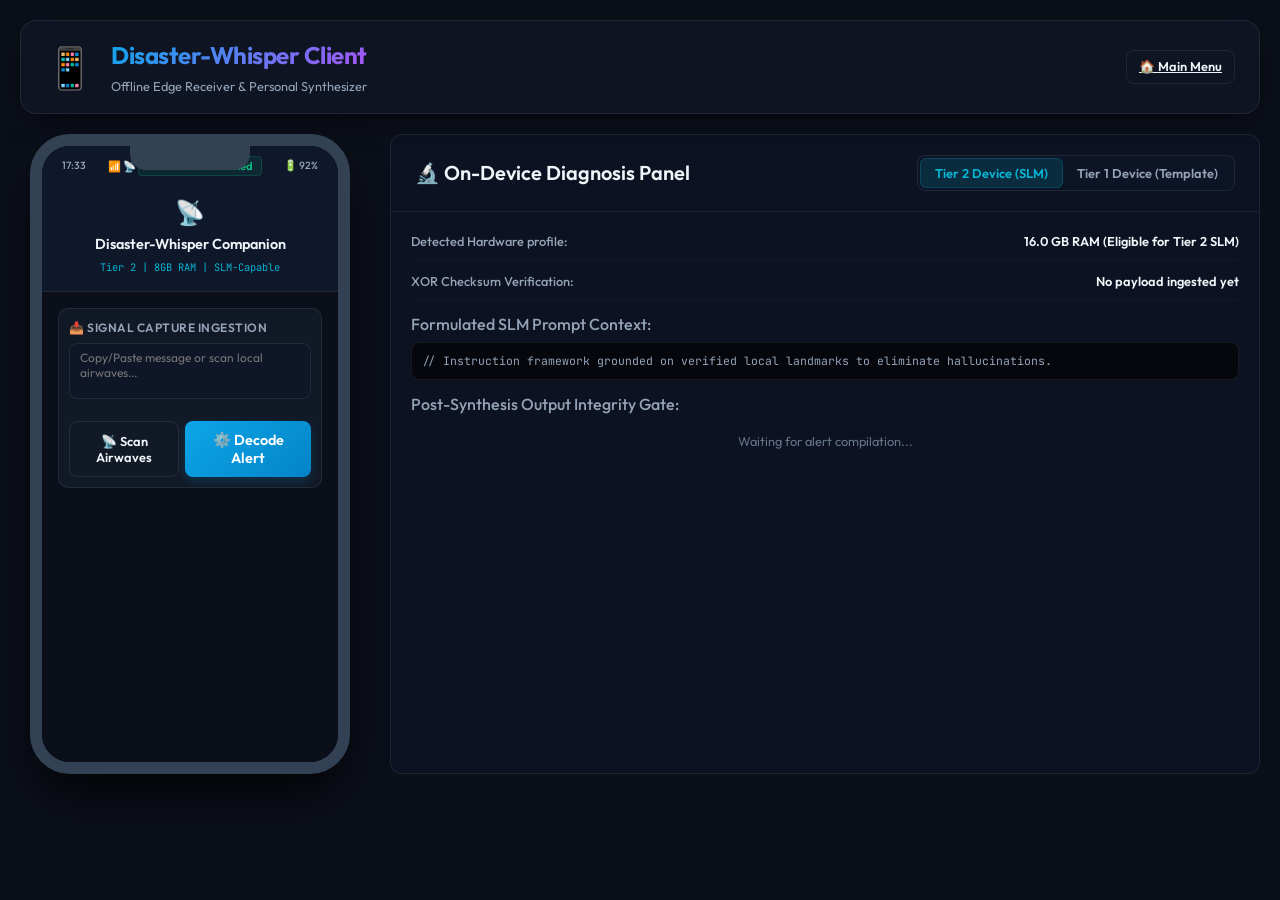
==== templates/client.html @ a605edb7 "Replace repository contents" ====
<!DOCTYPE html>
<html lang="en">
<head>
    <meta charset="UTF-8">
    <meta name="viewport" content="width=device-width, initial-scale=1.0">
    <title>Disaster-Whisper: Client Smartphone Companion</title>
    <!-- Google Fonts -->
    <link rel="preconnect" href="https://fonts.googleapis.com">
    <link rel="preconnect" href="https://fonts.gstatic.com" crossorigin>
    <link href="https://fonts.googleapis.com/css2?family=Outfit:wght@300;400;500;600;700&family=JetBrains+Mono:wght@400;500;700&display=swap" rel="stylesheet">
    <link rel="stylesheet" href="/static/css/style.css">
    <style>
        .client-layout {
            display: grid;
            grid-template-columns: 340px 1fr;
            gap: 30px;
            align-items: flex-start;
        }
        @media (max-width: 768px) {
            .client-layout {
                grid-template-columns: 1fr;
                justify-items: center;
            }
        }
        .phone-frame {
            margin: 0 auto;
        }
        .airwaves-badge {
            background: rgba(16, 185, 129, 0.1);
            border: 1px solid rgba(16, 185, 129, 0.2);
            color: var(--accent-emerald);
            font-size: 0.7rem;
            padding: 2px 8px;
            border-radius: 4px;
            font-weight: 600;
        }
        .wave-animation {
            display: inline-flex;
            gap: 2px;
            align-items: flex-end;
            height: 8px;
        }
        .wave-bar {
            width: 2px;
            background: var(--accent-emerald);
            animation: wave-rise 0.8s ease-in-out infinite alternate;
        }
        .wave-bar:nth-child(2) { animation-delay: 0.2s; height: 6px; }
        .wave-bar:nth-child(3) { animation-delay: 0.4s; height: 10px; }
        @keyframes wave-rise {
            from { height: 2px; }
            to { height: 10px; }
        }
    </style>
</head>
<body>
    <div class="app-container">
        <!-- Header -->
        <header class="app-header">
            <div class="logo-area">
                <span class="logo-icon">📱</span>
                <div class="logo-text">
                    <h1>Disaster-Whisper Client</h1>
                    <span class="tagline">Offline Edge Receiver & Personal Synthesizer</span>
                </div>
            </div>
            <a href="/" class="btn btn-sm btn-outline">🏠 Main Menu</a>
        </header>

        <div class="client-layout">
            <!-- Simulated Mobile Device Frame -->
            <div>
                <div class="phone-frame animate-phone">
                    <div class="phone-screen">
                        <div class="phone-status-bar">
                            <span class="phone-time">17:33</span>
                            <span class="phone-signal">
                                📶 📡 <span class="airwaves-badge">
                                    <div class="wave-animation">
                                        <div class="wave-bar"></div>
                                        <div class="wave-bar"></div>
                                        <div class="wave-bar"></div>
                                    </div>
                                    Airwaves Listened
                                </span>
                            </span>
                            <span class="phone-battery">🔋 92%</span>
                        </div>
                        
                        <div class="phone-app-content">
                            <div class="phone-app-header">
                                <span class="phone-app-logo">📡</span>
                                <h3>Disaster-Whisper Companion</h3>
                                <span class="phone-device-lbl" id="device-tier-lbl">Tier 2 | 8GB RAM | SLM-Capable</span>
                            </div>

                            <div class="phone-app-body">
                                <!-- Mode Selector Toggle (Airwaves vs Clipboard) -->
                                <div class="clipboard-box-emulator">
                                    <div class="box-header" style="display: flex; justify-content: space-between; align-items: center;">
                                        <span>📥 Signal Capture Ingestion</span>
                                    </div>
                                    
                                    <div class="paste-zone">
                                        <textarea id="paste-broadcast-input" placeholder="Copy/Paste message or scan local airwaves..."></textarea>
                                        <div class="bridge-action-row" style="margin-top: 8px;">
                                            <button class="btn btn-sm btn-outline" id="scan-airwaves-btn" title="Directly pull broadcast active on the Flask server">
                                                📡 Scan Airwaves
                                            </button>
                                            <button class="btn btn-sm btn-primary" id="decode-btn">
                                                ⚙️ Decode Alert
                                            </button>
                                        </div>
                                    </div>
                                </div>

                                <!-- Loading Status -->
                                <div class="loading-state hidden" id="phone-loader">
                                    <div class="spinner"></div>
                                    <p id="loader-text">Extracting compact payload...</p>
                                </div>

                                <!-- Rendered Alert Screen -->
                                <div class="alert-render-area hidden" id="alert-render-area">
                                    <div class="alert-header" id="render-alert-title">
                                        ⚠️ FLOOD ALERT
                                    </div>
                                    <div class="alert-meta-info">
                                        <div class="meta-tag" id="meta-tag-audience">Target: General Public</div>
                                        <div class="meta-tag" id="meta-tag-integrity">Integrity: Verified ✓</div>
                                    </div>
                                    <div class="alert-message-text" id="render-alert-text">
                                        Waiting for alert source...
                                    </div>
                                    
                                    <!-- Route Steps -->
                                    <div class="reconstructed-route-section">
                                        <span class="section-title">Reconstructed Evacuation Route:</span>
                                        <div class="recon-route-flow" id="recon-route-flow"></div>
                                    </div>
                                </div>
                            </div>
                        </div>
                    </div>
                </div>
            </div>

            <!-- Client Diagnostics and System Info logs -->
            <div class="diagnostics-panel glass">
                <div class="panel-header" style="flex-direction: row; justify-content: space-between; align-items: center;">
                    <h2>🔬 On-Device Diagnosis Panel</h2>
                    <div class="tier-selector-group">
                        <button class="tier-tab active" id="tier2-btn">Tier 2 Device (SLM)</button>
                        <button class="tier-tab" id="tier1-btn">Tier 1 Device (Template)</button>
                    </div>
                </div>
                
                <div class="diag-content" style="padding: 20px;">
                    <div class="diag-item">
                        <span class="diag-lbl">Detected Hardware profile:</span>
                        <span class="diag-val" id="diag-ram-spec">16.0 GB RAM (Eligible for Tier 2 SLM)</span>
                    </div>

                    <div class="diag-item">
                        <span class="diag-lbl">XOR Checksum Verification:</span>
                        <span class="diag-val" id="diag-checksum-status">No payload ingested yet</span>
                    </div>

                    <div class="prompt-box-wrapper" id="prompt-box-wrapper">
                        <span class="diag-lbl">Formulated SLM Prompt Context:</span>
                        <pre class="prompt-text mono" id="diag-slm-prompt">// Instruction framework grounded on verified local landmarks to eliminate hallucinations.</pre>
                    </div>

                    <div class="validator-results-box" id="validator-results-box">
                        <span class="diag-lbl">Post-Synthesis Output Integrity Gate:</span>
                        <ul class="validator-checks-list" id="validator-checks-list">
                            <li class="empty-list-msg">Waiting for alert compilation...</li>
                        </ul>
                    </div>
                </div>
            </div>
        </div>
    </div>

    <script>
        let activeDeviceTier = 2;

        document.addEventListener('DOMContentLoaded', () => {
            setupClientEventListeners();
        });

        function setupClientEventListeners() {
            // Tier Toggles
            document.getElementById('tier2-btn').onclick = () => setDeviceTier(2);
            document.getElementById('tier1-btn').onclick = () => setDeviceTier(1);

            // Scan Airwaves from Flask
            document.getElementById('scan-airwaves-btn').onclick = async () => {
                const res = await fetch('/api/active_broadcast');
                const data = await res.json();
                
                if (res.ok && data.message) {
                    document.getElementById('paste-broadcast-input').value = data.message;
                    // Flash success effect
                    const btn = document.getElementById('scan-airwaves-btn');
                    btn.innerText = '✓ Signal Captured!';
                    btn.style.borderColor = 'var(--accent-emerald)';
                    btn.style.color = 'var(--accent-emerald)';
                    setTimeout(() => {
                        btn.innerText = '📡 Scan Airwaves';
                        btn.style.borderColor = '';
                        btn.style.color = '';
                    }, 1500);
                } else {
                    alert(data.error || "No active broadcast found on the wireless grid. Broadcast one from the Server Command Center first!");
                }
            };

            // Decode Alert Button
            document.getElementById('decode-btn').onclick = async () => {
                const input = document.getElementById('paste-broadcast-input').value;
                if (!input) {
                    alert("Please write, paste, or scan a broadcast first.");
                    return;
                }

                const loader = document.getElementById('phone-loader');
                const area = document.getElementById('alert-render-area');
                loader.classList.remove('hidden');
                area.classList.add('hidden');

                if (activeDeviceTier === 2) {
                    document.getElementById('loader-text').innerText = 'Starting Local SLM Synthesis...';
                } else {
                    document.getElementById('loader-text').innerText = 'Unpacking payload...';
                }

                try {
                    const res = await fetch('/api/decode', {
                        method: 'POST',
                        headers: {'Content-Type': 'application/json'},
                        body: JSON.stringify({
                            sms_text: input,
                            tier: activeDeviceTier
                        })
                    });
                    const data = await res.json();
                    
                    setTimeout(() => {
                        loader.classList.add('hidden');
                        if (res.ok) {
                            renderPhoneScreen(data);
                        } else {
                            alert(data.error || "Error parsing the message");
                        }
                    }, 1200);
                } catch (e) {
                    console.error(e);
                    loader.classList.add('hidden');
                }
            };
        }

        function setDeviceTier(tier) {
            activeDeviceTier = tier;
            document.querySelectorAll('.tier-tab').forEach(b => b.classList.remove('active'));

            if (tier === 2) {
                document.getElementById('tier2-btn').classList.add('active');
                document.getElementById('device-tier-lbl').innerText = 'Tier 2 | 8GB RAM | SLM-Capable';
                document.getElementById('diag-ram-spec').innerText = '8.0 GB RAM (Eligible for Tier 2 Local SLM)';
                document.getElementById('prompt-box-wrapper').classList.remove('hidden');
            } else {
                document.getElementById('tier1-btn').classList.add('active');
                document.getElementById('device-tier-lbl').innerText = 'Tier 1 | <4GB RAM | Template Only';
                document.getElementById('diag-ram-spec').innerText = '3.0 GB RAM (Tier 1 Fallback enforced)';
                document.getElementById('prompt-box-wrapper').classList.add('hidden');
            }
        }

        function renderPhoneScreen(data) {
            const area = document.getElementById('alert-render-area');
            area.classList.remove('hidden');

            const haz = data.payload_decoded.hazard;
            const titleEl = document.getElementById('render-alert-title');
            titleEl.innerText = `${haz.icon} ${haz.name.toUpperCase()} ALERT`;

            document.documentElement.style.setProperty('--hazard-bg', haz.color + '26');
            document.documentElement.style.setProperty('--hazard-border', haz.color);
            document.documentElement.style.setProperty('--hazard-text', haz.color);

            const targetRoles = data.payload_decoded.role.active_roles.map(r => r.label).join(', ');
            document.getElementById('meta-tag-audience').innerText = `Target: ${targetRoles}`;

            const checksumOk = data.payload_decoded.checksum_ok;
            const integrityTag = document.getElementById('meta-tag-integrity');
            integrityTag.innerText = checksumOk ? 'Integrity: Verified ✓' : 'Integrity: CORRUPTED ❌';
            integrityTag.style.borderColor = checksumOk ? 'var(--accent-emerald)' : 'var(--accent-red)';
            integrityTag.style.color = checksumOk ? 'var(--accent-emerald)' : 'var(--accent-red)';

            document.getElementById('render-alert-text').innerText = data.rendered_alert.alert_text;

            const routeFlow = document.getElementById('recon-route-flow');
            routeFlow.innerHTML = '';
            data.rendered_alert.route_waypoints.forEach((wp, idx) => {
                const step = document.createElement('div');
                step.className = 'flow-step-node';
                step.innerHTML = `
                    <span class="flow-step-num">${idx + 1}</span>
                    <span class="wp-landmark">${wp}</span>
                `;
                routeFlow.appendChild(step);
            });

            document.getElementById('diag-checksum-status').innerText = checksumOk ? 'Checksum Verified MATCHED' : 'Checksum FAILED Mismatch';
            document.getElementById('diag-checksum-status').style.color = checksumOk ? 'var(--accent-emerald)' : 'var(--accent-red)';

            const promptText = document.getElementById('diag-slm-prompt');
            if (data.rendered_alert.prompt) {
                promptText.innerText = data.rendered_alert.prompt;
            } else {
                promptText.innerText = "// Prompt not generated (Device running in offline Tier-1 template mode)";
            }

            const listEl = document.getElementById('validator-checks-list');
            listEl.innerHTML = '';

            if (data.validation) {
                data.validation.checks_passed.forEach(check => {
                    const li = document.createElement('li');
                    li.className = 'check-item pass';
                    li.innerHTML = `<span>✓ ${check.replace('_', ' ').toUpperCase()}</span> <span>PASS</span>`;
                    listEl.appendChild(li);
                });
                data.validation.checks_failed.forEach(check => {
                    const li = document.createElement('li');
                    li.className = 'check-item fail';
                    li.innerHTML = `<span>❌ ${check.replace('_', ' ').toUpperCase()}</span> <span>FAIL</span>`;
                    listEl.appendChild(li);
                });
                data.validation.warnings.forEach(warn => {
                    const li = document.createElement('li');
                    li.className = 'check-item warn';
                    li.innerHTML = `<span>⚠️ ${warn}</span>`;
                    listEl.appendChild(li);
                });
                if (data.rendered_alert.fallback_reason) {
                    const li = document.createElement('li');
                    li.className = 'check-item fail';
                    li.innerHTML = `<span>🚨 HALLUCINATION DETECTED: ${data.rendered_alert.fallback_reason}</span>`;
                    listEl.appendChild(li);
                }
            } else {
                listEl.innerHTML = '<li class="check-item pass"><span>✓ DETERMINISTIC ENCODING</span> <span>PASS (100% SECURE)</span></li>';
            }
        }
    </script>
</body>
</html>
---- static/css/style.css ----
/*
Disaster-Whisper: CSS Design System
==================================
Style details:
- Theme: Deep space/slate dark mode.
- Accents: Neon amber (#f59e0b) for warnings, Cyan (#06b6d4) for technology, Emerald (#10b981) for safety.
- Typography: Outfit (headers, elegant curves), JetBrains Mono (coding & raw bytes).
- Components: Glassmorphic cards, custom ranges, mobile smartphone emulator, glow pulses.
*/

:root {
    --bg-main: #0b0f19;
    --bg-card: rgba(17, 24, 39, 0.7);
    --bg-card-border: rgba(255, 255, 255, 0.08);
    --text-primary: #f1f5f9;
    --text-secondary: #94a3b8;
    --text-muted: #64748b;
    
    /* Accents */
    --accent-blue: #0ea5e9;
    --accent-cyan: #06b6d4;
    --accent-emerald: #10b981;
    --accent-amber: #f59e0b;
    --accent-red: #ef4444;
    --accent-purple: #a855f7;
    
    /* Shadows */
    --shadow-glow-cyan: 0 0 15px rgba(6, 182, 212, 0.35);
    --shadow-glow-amber: 0 0 15px rgba(245, 158, 11, 0.35);
    --shadow-glow-emerald: 0 0 15px rgba(16, 185, 129, 0.35);
    --shadow-card: 0 10px 30px -10px rgba(0, 0, 0, 0.7);
}

* {
    box-sizing: border-box;
    margin: 0;
    padding: 0;
}

body {
    background-color: var(--bg-main);
    color: var(--text-primary);
    font-family: 'Outfit', sans-serif;
    min-height: 100vh;
    padding: 20px;
    overflow-x: hidden;
    line-height: 1.5;
}

.mono {
    font-family: 'JetBrains Mono', monospace !important;
}

/* App Container Layout */
.app-container {
    max-width: 1440px;
    margin: 0 auto;
    display: flex;
    flex-direction: column;
    gap: 20px;
}

/* Elegant Header */
.app-header {
    display: flex;
    justify-content: space-between;
    align-items: center;
    padding: 16px 24px;
    background: var(--bg-card);
    border: 1px solid var(--bg-card-border);
    border-radius: 16px;
    backdrop-filter: blur(12px);
    box-shadow: var(--shadow-card);
}

.logo-area {
    display: flex;
    align-items: center;
    gap: 16px;
}

.logo-icon {
    font-size: 2.5rem;
    animation: float 4s ease-in-out infinite;
}

.logo-text h1 {
    font-size: 1.5rem;
    font-weight: 700;
    background: linear-gradient(135deg, #0ea5e9, #a855f7);
    -webkit-background-clip: text;
    background-clip: text;
    -webkit-text-fill-color: transparent;
    letter-spacing: -0.5px;
}

.logo-text .tagline {
    font-size: 0.8rem;
    color: var(--text-secondary);
}

.system-status {
    display: flex;
    align-items: center;
}

.status-indicator {
    display: flex;
    align-items: center;
    gap: 8px;
    background: rgba(16, 185, 129, 0.1);
    border: 1px solid rgba(16, 185, 129, 0.2);
    padding: 6px 12px;
    border-radius: 9999px;
}

.status-lbl {
    font-size: 0.8rem;
    font-weight: 500;
    color: var(--accent-emerald);
}

.pulse-dot {
    width: 8px;
    height: 8px;
    border-radius: 50%;
    background-color: var(--accent-emerald);
    box-shadow: 0 0 0 0 rgba(16, 185, 129, 0.7);
    animation: pulse 1.5s infinite;
}

/* Glassmorphism Panel styles */
.panel {
    background: var(--bg-card);
    border: 1px solid var(--bg-card-border);
    border-radius: 20px;
    backdrop-filter: blur(16px);
    box-shadow: var(--shadow-card);
    overflow: hidden;
    display: flex;
    flex-direction: column;
}

.panel-header {
    padding: 20px 24px;
    border-bottom: 1px solid var(--bg-card-border);
    display: flex;
    flex-direction: column;
    gap: 4px;
}

.panel-header h2 {
    font-size: 1.25rem;
    font-weight: 600;
    display: flex;
    align-items: center;
    gap: 10px;
}

.step-num {
    background: var(--accent-blue);
    color: white;
    width: 26px;
    height: 26px;
    border-radius: 50%;
    display: flex;
    align-items: center;
    justify-content: center;
    font-size: 0.85rem;
    font-weight: 700;
}

.sub-header-lbl {
    font-size: 0.85rem;
    color: var(--text-secondary);
}

.panel-content {
    padding: 24px;
    display: flex;
    flex-direction: column;
    gap: 20px;
    overflow-y: auto;
}

/* Grid Layouts */
.dashboard-grid {
    display: grid;
    grid-template-columns: 1fr 1.1fr;
    gap: 20px;
    min-height: 850px;
}

@media (max-width: 1024px) {
    .dashboard-grid {
        grid-template-columns: 1fr;
    }
}

/* Forms & Inputs */
.form-group {
    display: flex;
    flex-direction: column;
    gap: 8px;
}

.form-group label {
    font-size: 0.9rem;
    font-weight: 500;
    color: var(--text-primary);
}

.form-label-row {
    display: flex;
    justify-content: space-between;
    align-items: center;
}

input[type="text"], textarea {
    background: rgba(15, 23, 42, 0.6);
    border: 1px solid var(--bg-card-border);
    border-radius: 8px;
    padding: 10px 14px;
    color: var(--text-primary);
    font-family: inherit;
    font-size: 0.9rem;
    transition: all 0.2s ease;
}

input[type="text"]:focus, textarea:focus {
    outline: none;
    border-color: var(--accent-blue);
    box-shadow: 0 0 0 2px rgba(14, 165, 233, 0.2);
}

textarea {
    resize: none;
    min-height: 80px;
}

/* Hazard Grid Selection Buttons */
.hazard-grid {
    display: grid;
    grid-template-columns: repeat(4, 1fr);
    gap: 10px;
}

.hazard-btn {
    background: rgba(30, 41, 59, 0.4);
    border: 1px solid var(--bg-card-border);
    border-radius: 12px;
    padding: 12px;
    color: var(--text-secondary);
    cursor: pointer;
    display: flex;
    flex-direction: column;
    align-items: center;
    gap: 6px;
    transition: all 0.25s cubic-bezier(0.4, 0, 0.2, 1);
}

.hazard-btn:hover {
    background: rgba(30, 41, 59, 0.8);
    border-color: rgba(255, 255, 255, 0.15);
    color: var(--text-primary);
}

.hazard-btn.active {
    background: var(--hazard-color, var(--accent-blue));
    color: white;
    border-color: transparent;
    box-shadow: 0 4px 15px var(--hazard-color-alpha, rgba(14, 165, 233, 0.3));
    transform: translateY(-2px);
}

.hazard-icon {
    font-size: 1.4rem;
}

.hazard-lbl {
    font-size: 0.75rem;
    font-weight: 600;
    text-transform: uppercase;
    letter-spacing: 0.5px;
}

/* Roles Selection Buttons */
.role-grid {
    display: grid;
    grid-template-columns: repeat(2, 1fr);
    gap: 10px;
}

.role-btn {
    background: rgba(30, 41, 59, 0.4);
    border: 1px solid var(--bg-card-border);
    border-radius: 10px;
    padding: 10px 14px;
    color: var(--text-secondary);
    cursor: pointer;
    font-size: 0.8rem;
    font-weight: 500;
    display: flex;
    justify-content: space-between;
    align-items: center;
    transition: all 0.2s ease;
}

.role-btn:hover {
    background: rgba(30, 41, 59, 0.8);
}

.role-btn.active {
    background: rgba(245, 158, 11, 0.15);
    border-color: var(--accent-amber);
    color: var(--accent-amber);
}

.role-checkbox {
    width: 14px;
    height: 14px;
    border-radius: 4px;
    border: 1.5px solid var(--text-muted);
    display: flex;
    align-items: center;
    justify-content: center;
    font-size: 0.7rem;
    transition: all 0.2s ease;
}

.role-btn.active .role-checkbox {
    border-color: var(--accent-amber);
    background-color: var(--accent-amber);
    color: var(--bg-main);
}

.role-summary-bar {
    background: rgba(15, 23, 42, 0.4);
    padding: 6px 12px;
    border-radius: 6px;
    font-size: 0.75rem;
    color: var(--text-secondary);
    display: flex;
    justify-content: space-between;
}

/* Leaflet map styling */
.map-container {
    height: 280px;
    border-radius: 12px;
    border: 1px solid var(--bg-card-border);
    background-color: #1e293b;
    z-index: 1;
}

.map-hint {
    font-size: 0.75rem;
    color: var(--text-secondary);
    font-style: italic;
    text-align: center;
}

/* Waypoints table list */
.waypoint-list {
    display: flex;
    flex-direction: column;
    gap: 6px;
    max-height: 140px;
    overflow-y: auto;
    list-style: none;
    padding-right: 4px;
}

.waypoint-item {
    display: flex;
    align-items: center;
    justify-content: space-between;
    background: rgba(15, 23, 42, 0.4);
    border: 1px solid var(--bg-card-border);
    padding: 6px 12px;
    border-radius: 6px;
    font-size: 0.8rem;
}

.wp-index {
    color: var(--accent-cyan);
    font-weight: 600;
}

.wp-coords {
    font-family: 'JetBrains Mono', monospace;
    font-size: 0.75rem;
    color: var(--text-secondary);
}

.wp-landmark {
    font-weight: 500;
}

.wp-delete {
    background: transparent;
    border: none;
    color: var(--accent-red);
    cursor: pointer;
    font-size: 1rem;
    padding: 0 4px;
}

.empty-list-msg {
    text-align: center;
    color: var(--text-muted);
    font-size: 0.8rem;
    padding: 10px;
}

/* Button variants */
.btn {
    font-family: inherit;
    font-weight: 600;
    border-radius: 8px;
    cursor: pointer;
    display: inline-flex;
    align-items: center;
    justify-content: center;
    gap: 8px;
    transition: all 0.2s cubic-bezier(0.4, 0, 0.2, 1);
    border: none;
}

.btn-sm {
    padding: 6px 12px;
    font-size: 0.8rem;
}

.btn-primary {
    background: linear-gradient(135deg, var(--accent-blue), #0284c7);
    color: white;
    padding: 10px 20px;
    font-size: 0.9rem;
    box-shadow: 0 4px 12px rgba(14, 165, 233, 0.2);
}

.btn-primary:hover {
    transform: translateY(-1px);
    box-shadow: 0 6px 16px rgba(14, 165, 233, 0.35);
}

.btn-outline {
    background: transparent;
    border: 1px solid var(--bg-card-border);
    color: var(--text-primary);
}

.btn-outline:hover {
    background: rgba(255, 255, 255, 0.05);
    border-color: rgba(255, 255, 255, 0.2);
}

/* Encoding visual output area */
.encoding-output-box {
    background: rgba(15, 23, 42, 0.8);
    border: 1px solid rgba(6, 182, 212, 0.15);
    border-radius: 12px;
    padding: 16px;
    display: flex;
    flex-direction: column;
    gap: 12px;
}

.accent-lbl {
    font-size: 0.8rem !important;
    text-transform: uppercase;
    letter-spacing: 0.8px;
    color: var(--accent-cyan) !important;
    font-weight: 700 !important;
}

.char-counter {
    font-family: 'JetBrains Mono', monospace;
    font-size: 0.75rem;
    font-weight: 700;
    color: var(--accent-amber);
}

.broadcast-string-container {
    display: flex;
    gap: 10px;
}

.payload-visualizer {
    flex: 1;
    background: #090d16;
    border: 1px solid var(--bg-card-border);
    border-radius: 8px;
    padding: 10px 14px;
    font-family: 'JetBrains Mono', monospace;
    font-size: 0.95rem;
    color: var(--text-primary);
    overflow-x: auto;
    white-space: nowrap;
    display: flex;
    align-items: center;
}

.payload-visualizer span {
    padding: 2px 0;
    border-bottom: 2px solid transparent;
}

.payload-visualizer .part-hazard {
    color: #38bdf8;
    border-color: #38bdf8;
    font-weight: bold;
}
.payload-visualizer .part-role {
    color: #fbbf24;
    border-color: #fbbf24;
    font-weight: bold;
}
.payload-visualizer .part-polyline {
    color: #e2e8f0;
}
.payload-visualizer .part-checksum {
    color: #34d399;
    border-color: #34d399;
    font-weight: bold;
}

/* SMS progress budget meter */
.budget-meter-container {
    display: flex;
    flex-direction: column;
    gap: 4px;
}

.budget-progress-bar {
    height: 6px;
    background: rgba(255, 255, 255, 0.05);
    border-radius: 3px;
    overflow: hidden;
}

.progress-fill {
    height: 100%;
    width: 0;
    background: var(--accent-emerald);
    transition: width 0.3s ease, background-color 0.3s ease;
}

.progress-fill.warning {
    background: var(--accent-amber);
}

.progress-fill.danger {
    background: var(--accent-red);
}

.budget-legend {
    display: flex;
    justify-content: space-between;
    font-size: 0.7rem;
    color: var(--text-muted);
}

/* Stats visualizer row */
.codec-stats {
    display: grid;
    grid-template-columns: repeat(3, 1fr);
    gap: 8px;
}

.stat-card {
    background: rgba(30, 41, 59, 0.3);
    border: 1px solid var(--bg-card-border);
    border-radius: 8px;
    padding: 8px;
    display: flex;
    flex-direction: column;
    align-items: center;
}

.stat-val {
    font-family: 'JetBrains Mono', monospace;
    font-size: 0.95rem;
    font-weight: 700;
    color: var(--text-primary);
}

.stat-lbl {
    font-size: 0.65rem;
    text-transform: uppercase;
    letter-spacing: 0.5px;
    color: var(--text-muted);
}

/* CLIENT PANEL TABS */
.tier-selector-group {
    align-self: flex-start;
    display: flex;
    background: rgba(15, 23, 42, 0.5);
    border: 1px solid var(--bg-card-border);
    border-radius: 8px;
    padding: 2px;
}

.tier-tab {
    background: transparent;
    border: none;
    padding: 6px 14px;
    font-family: inherit;
    font-size: 0.8rem;
    font-weight: 600;
    color: var(--text-secondary);
    cursor: pointer;
    border-radius: 6px;
    transition: all 0.2s ease;
}

.tier-tab.active {
    background: rgba(6, 182, 212, 0.15);
    color: var(--accent-cyan);
    border: 1px solid rgba(6, 182, 212, 0.2);
}

/* Client Section content split */
.client-content-layout {
    display: flex;
    gap: 20px;
    align-items: flex-start;
}

@media (max-width: 768px) {
    .client-content-layout {
        flex-direction: column;
        align-items: center;
    }
}

/* Phone Frame Emulator Mockup */
.phone-frame {
    width: 320px;
    height: 640px;
    background: #020617;
    border: 12px solid #334155;
    border-radius: 40px;
    box-shadow: 0 25px 50px -12px rgba(0, 0, 0, 0.9);
    position: relative;
    overflow: hidden;
    flex-shrink: 0;
}

.phone-frame::before {
    content: '';
    position: absolute;
    top: 0;
    left: 50%;
    transform: translateX(-50%);
    width: 120px;
    height: 24px;
    background: #334155;
    border-bottom-left-radius: 16px;
    border-bottom-right-radius: 16px;
    z-index: 10;
}

.phone-screen {
    width: 100%;
    height: 100%;
    display: flex;
    flex-direction: column;
}

.phone-status-bar {
    height: 32px;
    background: #0f172a;
    padding: 8px 20px 0;
    display: flex;
    justify-content: space-between;
    align-items: center;
    font-size: 0.65rem;
    color: var(--text-secondary);
    font-weight: 500;
}

.phone-app-content {
    flex: 1;
    background: #0b0f19;
    display: flex;
    flex-direction: column;
    overflow: hidden;
}

.phone-app-header {
    background: #0f172a;
    border-bottom: 1px solid var(--bg-card-border);
    padding: 16px;
    display: flex;
    flex-direction: column;
    align-items: center;
    gap: 4px;
}

.phone-app-logo {
    font-size: 1.5rem;
}

.phone-app-header h3 {
    font-size: 0.9rem;
    font-weight: 600;
}

.phone-device-lbl {
    font-size: 0.65rem;
    color: var(--accent-cyan);
    font-family: 'JetBrains Mono', monospace;
}

.phone-app-body {
    flex: 1;
    padding: 16px;
    overflow-y: auto;
    display: flex;
    flex-direction: column;
    gap: 16px;
}

/* Simulated Clipboard Receiver Box */
.clipboard-box-emulator {
    background: rgba(30, 41, 59, 0.4);
    border: 1px solid var(--bg-card-border);
    border-radius: 10px;
    padding: 10px;
}

.box-header {
    font-size: 0.75rem;
    font-weight: 600;
    color: var(--text-secondary);
    margin-bottom: 6px;
    text-transform: uppercase;
    letter-spacing: 0.5px;
}

.paste-zone textarea {
    width: 100%;
    min-height: 56px;
    font-size: 0.75rem;
    padding: 6px 10px;
    margin-bottom: 8px;
}

.bridge-action-row {
    display: flex;
    justify-content: flex-end;
    gap: 6px;
}

/* Loading Spinners for phone path */
.loading-state {
    display: flex;
    flex-direction: column;
    align-items: center;
    justify-content: center;
    gap: 12px;
    flex: 1;
}

.spinner {
    width: 28px;
    height: 28px;
    border: 3px solid rgba(6, 182, 212, 0.2);
    border-top-color: var(--accent-cyan);
    border-radius: 50%;
    animation: spin 1s infinite linear;
}

.loading-state p {
    font-size: 0.8rem;
    color: var(--text-secondary);
}

/* Decoded Alert Display in smartphone emulator */
.alert-render-area {
    display: flex;
    flex-direction: column;
    gap: 12px;
}

.alert-header {
    background: var(--hazard-bg, rgba(239, 68, 68, 0.1));
    border: 1px solid var(--hazard-border, var(--accent-red));
    color: var(--hazard-text, var(--accent-red));
    padding: 10px 14px;
    border-radius: 8px;
    font-weight: 700;
    font-size: 0.95rem;
    letter-spacing: 0.5px;
    text-align: center;
}

.alert-meta-info {
    display: flex;
    gap: 6px;
    flex-wrap: wrap;
}

.meta-tag {
    font-size: 0.65rem;
    font-weight: 600;
    background: rgba(255, 255, 255, 0.05);
    border: 1px solid var(--bg-card-border);
    padding: 3px 8px;
    border-radius: 4px;
    color: var(--text-secondary);
}

.alert-message-text {
    font-size: 0.85rem;
    background: rgba(15, 23, 42, 0.3);
    padding: 12px;
    border-radius: 8px;
    line-height: 1.45;
    color: var(--text-primary);
    border: 1px solid var(--bg-card-border);
}

/* Reconstructed Route Flow Map on phone */
.reconstructed-route-section {
    display: flex;
    flex-direction: column;
    gap: 6px;
}

.section-title {
    font-size: 0.75rem;
    font-weight: 600;
    color: var(--text-muted);
}

.recon-route-flow {
    display: flex;
    flex-direction: column;
    gap: 6px;
}

.flow-step-node {
    display: flex;
    align-items: center;
    gap: 8px;
    font-size: 0.75rem;
    background: rgba(30, 41, 59, 0.2);
    padding: 6px;
    border-radius: 4px;
}

.flow-step-num {
    background: var(--accent-cyan);
    color: var(--bg-main);
    width: 16px;
    height: 16px;
    border-radius: 50%;
    display: flex;
    align-items: center;
    justify-content: center;
    font-size: 0.65rem;
    font-weight: bold;
}

/* Diagnostics execution log panels */
.diagnostics-panel {
    flex: 1;
    align-self: stretch;
    background: rgba(15, 23, 42, 0.5);
    border-radius: 12px;
    border: 1px solid var(--bg-card-border);
    display: flex;
    flex-direction: column;
}

.diag-header {
    padding: 14px 16px;
    border-bottom: 1px solid var(--bg-card-border);
}

.diag-header h3 {
    font-size: 0.9rem;
    font-weight: 600;
}

.diag-content {
    padding: 16px;
    display: flex;
    flex-direction: column;
    gap: 12px;
    max-height: 540px;
    overflow-y: auto;
}

.diag-item {
    display: flex;
    justify-content: space-between;
    font-size: 0.8rem;
    border-bottom: 1px solid rgba(255, 255, 255, 0.03);
    padding-bottom: 8px;
}

.diag-lbl {
    color: var(--text-secondary);
    font-weight: 500;
}

.diag-val {
    font-weight: 600;
    color: var(--text-primary);
}

/* Prompt Code Blocks */
.prompt-box-wrapper {
    display: flex;
    flex-direction: column;
    gap: 6px;
}

.prompt-text {
    background: #05070c;
    border: 1px solid var(--bg-card-border);
    border-radius: 8px;
    padding: 10px;
    font-size: 0.72rem;
    line-height: 1.4;
    white-space: pre-wrap;
    color: var(--text-secondary);
}

/* Validator Results */
.validator-results-box {
    display: flex;
    flex-direction: column;
    gap: 6px;
}

.validator-checks-list {
    list-style: none;
    display: flex;
    flex-direction: column;
    gap: 6px;
}

.check-item {
    font-size: 0.75rem;
    padding: 6px 10px;
    border-radius: 6px;
    display: flex;
    justify-content: space-between;
}

.check-item.pass {
    background: rgba(16, 185, 129, 0.1);
    border: 1px solid rgba(16, 185, 129, 0.2);
    color: var(--accent-emerald);
}

.check-item.fail {
    background: rgba(239, 68, 68, 0.1);
    border: 1px solid rgba(239, 68, 68, 0.2);
    color: var(--accent-red);
}

.check-item.warn {
    background: rgba(245, 158, 11, 0.1);
    border: 1px solid rgba(245, 158, 11, 0.2);
    color: var(--accent-amber);
}

/* Utility Animations */
@keyframes float {
    0% { transform: translateY(0px); }
    50% { transform: translateY(-4px); }
    100% { transform: translateY(0px); }
}

@keyframes pulse {
    0% {
        box-shadow: 0 0 0 0 rgba(16, 185, 129, 0.4);
    }
    70% {
        box-shadow: 0 0 0 8px rgba(16, 185, 129, 0);
    }
    100% {
        box-shadow: 0 0 0 0 rgba(16, 185, 129, 0);
    }
}

@keyframes spin {
    to { transform: rotate(360deg); }
}

.animate-phone {
    animation: phone-slide-in 0.6s cubic-bezier(0.16, 1, 0.3, 1);
}

@keyframes phone-slide-in {
    from {
        opacity: 0;
        transform: translateY(20px);
    }
    to {
        opacity: 1;
        transform: translateY(0);
    }
}

.hidden {
    display: none !important;
}
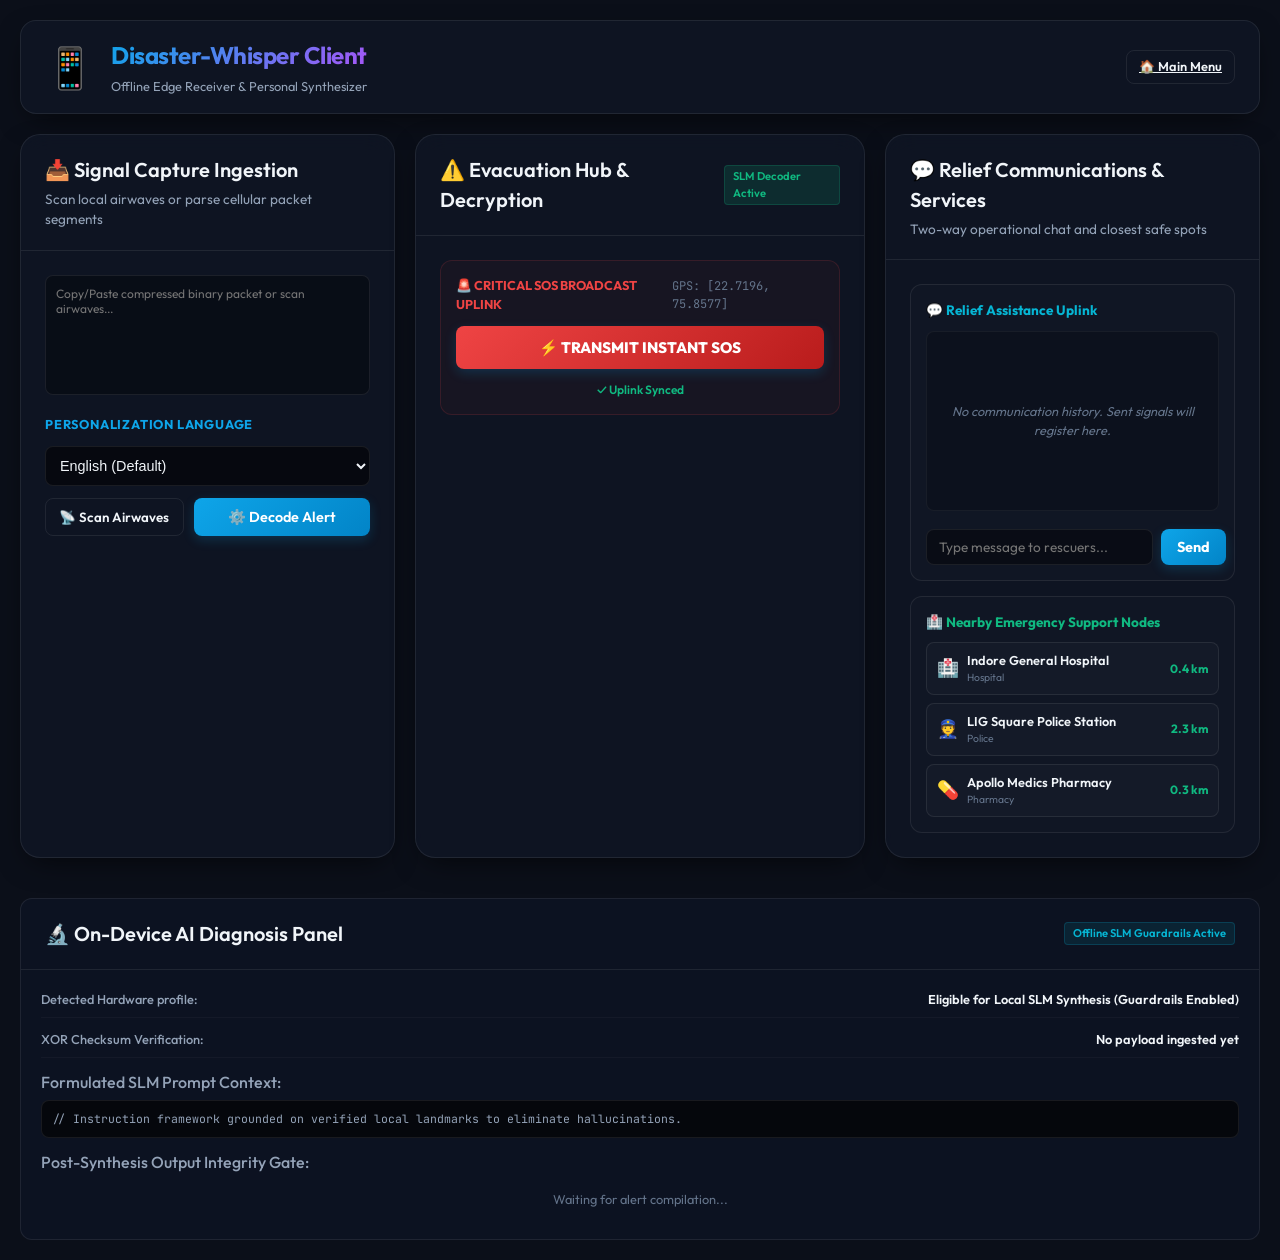
==== commit ba4b40ec: "added language feature" ====
--- a/templates/client.html
+++ b/templates/client.html
@@ -9,6 +9,8 @@
     <link rel="preconnect" href="https://fonts.gstatic.com" crossorigin>
     <link href="https://fonts.googleapis.com/css2?family=Outfit:wght@300;400;500;600;700&family=JetBrains+Mono:wght@400;500;700&display=swap" rel="stylesheet">
     <link rel="stylesheet" href="/static/css/style.css">
+    <link rel="manifest" href="/manifest.json">
+
     <style>
         .client-layout {
             display: grid;
@@ -67,98 +69,153 @@
             <a href="/" class="btn btn-sm btn-outline">🏠 Main Menu</a>
         </header>
 
-        <div class="client-layout">
-            <!-- Simulated Mobile Device Frame -->
-            <div>
-                <div class="phone-frame animate-phone">
-                    <div class="phone-screen">
-                        <div class="phone-status-bar">
-                            <span class="phone-time">17:33</span>
-                            <span class="phone-signal">
-                                📶 📡 <span class="airwaves-badge">
-                                    <div class="wave-animation">
-                                        <div class="wave-bar"></div>
-                                        <div class="wave-bar"></div>
-                                        <div class="wave-bar"></div>
-                                    </div>
-                                    Airwaves Listened
-                                </span>
-                            </span>
-                            <span class="phone-battery">🔋 92%</span>
-                        </div>
+        <div class="client-dashboard-grid animate-phone">
+            <!-- Column 1: Ingestion Control -->
+            <div class="panel glass">
+                <div class="panel-header">
+                    <h2>📥 Signal Capture Ingestion</h2>
+                    <span class="sub-header-lbl">Scan local airwaves or parse cellular packet segments</span>
+                </div>
+                <div class="panel-content" style="gap: 15px;">
+                    <div class="paste-zone" style="display: flex; flex-direction: column; gap: 12px; height: 100%;">
+                        <textarea id="paste-broadcast-input" placeholder="Copy/Paste compressed binary packet or scan airwaves..." style="width: 100%; height: 120px; background: rgba(5,7,12,0.5); border: 1px solid var(--bg-card-border); border-radius: 8px; color: var(--text-primary); padding: 10px; font-family: inherit; resize: none;"></textarea>
                         
-                        <div class="phone-app-content">
-                            <div class="phone-app-header">
-                                <span class="phone-app-logo">📡</span>
-                                <h3>Disaster-Whisper Companion</h3>
-                                <span class="phone-device-lbl" id="device-tier-lbl">Tier 2 | 8GB RAM | SLM-Capable</span>
-                            </div>
-
-                            <div class="phone-app-body">
-                                <!-- Mode Selector Toggle (Airwaves vs Clipboard) -->
-                                <div class="clipboard-box-emulator">
-                                    <div class="box-header" style="display: flex; justify-content: space-between; align-items: center;">
-                                        <span>📥 Signal Capture Ingestion</span>
-                                    </div>
-                                    
-                                    <div class="paste-zone">
-                                        <textarea id="paste-broadcast-input" placeholder="Copy/Paste message or scan local airwaves..."></textarea>
-                                        <div class="bridge-action-row" style="margin-top: 8px;">
-                                            <button class="btn btn-sm btn-outline" id="scan-airwaves-btn" title="Directly pull broadcast active on the Flask server">
-                                                📡 Scan Airwaves
-                                            </button>
-                                            <button class="btn btn-sm btn-primary" id="decode-btn">
-                                                ⚙️ Decode Alert
-                                            </button>
-                                        </div>
-                                    </div>
-                                </div>
-
-                                <!-- Loading Status -->
-                                <div class="loading-state hidden" id="phone-loader">
-                                    <div class="spinner"></div>
-                                    <p id="loader-text">Extracting compact payload...</p>
-                                </div>
-
-                                <!-- Rendered Alert Screen -->
-                                <div class="alert-render-area hidden" id="alert-render-area">
-                                    <div class="alert-header" id="render-alert-title">
-                                        ⚠️ FLOOD ALERT
-                                    </div>
-                                    <div class="alert-meta-info">
-                                        <div class="meta-tag" id="meta-tag-audience">Target: General Public</div>
-                                        <div class="meta-tag" id="meta-tag-integrity">Integrity: Verified ✓</div>
-                                    </div>
-                                    <div class="alert-message-text" id="render-alert-text">
-                                        Waiting for alert source...
-                                    </div>
-                                    
-                                    <!-- Route Steps -->
-                                    <div class="reconstructed-route-section">
-                                        <span class="section-title">Reconstructed Evacuation Route:</span>
-                                        <div class="recon-route-flow" id="recon-route-flow"></div>
-                                    </div>
-                                </div>
-                            </div>
+                        <label class="accent-lbl" style="color: var(--accent-blue) !important; font-size: 0.8rem;">Personalization Language</label>
+                        <select id="language-select" style="background: rgba(5,7,12,0.8); border: 1px solid var(--bg-card-border); border-radius: 8px; color: var(--text-primary); font-size: 0.9rem; padding: 10px; outline: none; cursor: pointer; width: 100%;">
+                            <option value="en">English (Default)</option>
+                            <option value="as">Assamese (অসমীয়া)</option>
+                            <option value="bn">Bengali (বাংলা)</option>
+                            <option value="brx">Bodo (बर')</option>
+                            <option value="doi">Dogri (डोगरी)</option>
+                            <option value="gu">Gujarati (ગુજરાતી)</option>
+                            <option value="hi">Hindi (हिन्दी)</option>
+                            <option value="kn">Kannada (ಕನ್ನಡ)</option>
+                            <option value="ks">Kashmiri (کٲشुर)</option>
+                            <option value="kok">Konkani (कोंकणी)</option>
+                            <option value="mai">Maithili (मैथिली)</option>
+                            <option value="ml">Malayalam (മലയാളം)</option>
+                            <option value="mni">Manipuri (মৈতৈলোন্)</option>
+                            <option value="mr">Marathi (मराठी)</option>
+                            <option value="ne">Nepali (नेपाली)</option>
+                            <option value="or">Odia (ଓଡ଼ିଆ)</option>
+                            <option value="pa">Punjabi (ਪੰਜਾਬੀ)</option>
+                            <option value="sa">Sanskrit (संस्कृतम्)</option>
+                            <option value="sat">Santali (ᱥᱟᱱᱛᱟᱲᱤ)</option>
+                            <option value="sd">Sindhi (سنڌي)</option>
+                            <option value="ta">Tamil (தமிழ்)</option>
+                            <option value="te">Telugu (తెలుగు)</option>
+                            <option value="ur">Urdu (اردو)</option>
+                        </select>
+                        
+                        <div style="display: flex; gap: 10px; margin-top: auto;">
+                            <button class="btn btn-outline" id="scan-airwaves-btn" title="Scan local cellular waves" style="flex: 1;">
+                                📡 Scan Airwaves
+                            </button>
+                            <button class="btn btn-primary" id="decode-btn" style="flex: 1;">
+                                ⚙️ Decode Alert
+                            </button>
                         </div>
                     </div>
                 </div>
             </div>
 
+            <!-- Column 2: Decryption Hub -->
+            <div class="panel glass">
+                <div class="panel-header" style="display: flex; flex-direction: row; justify-content: space-between; align-items: center;">
+                    <h2>⚠️ Evacuation Hub & Decryption</h2>
+                    <span class="airwaves-badge" style="background: rgba(16,185,129,0.15); color: var(--accent-emerald);">SLM Decoder Active</span>
+                </div>
+                <div class="panel-content" style="gap: 15px; position: relative;">
+                    <!-- Loading Status -->
+                    <div class="loading-state hidden" id="phone-loader" style="position: absolute; top: 50%; left: 50%; transform: translate(-50%, -50%); display: flex; flex-direction: column; align-items: center; justify-content: center; width: 100%;">
+                        <div class="spinner" style="border: 4px solid rgba(255,255,255,0.05); border-top: 4px solid var(--accent-blue); width: 40px; height: 40px; border-radius: 50%; animation: spin 1s linear infinite;"></div>
+                        <p id="loader-text" style="margin-top: 15px; font-size: 0.9rem; color: var(--text-secondary);">Decrypting...</p>
+                    </div>
+
+                    <!-- Rendered Alert Screen -->
+                    <div class="alert-render-area hidden" id="alert-render-area" style="display: flex; flex-direction: column; gap: 15px; width: 100%;">
+                        <div class="alert-header" id="render-alert-title" style="padding: 12px 18px; border-radius: 8px; font-weight: bold; background: var(--hazard-bg, rgba(239, 68, 68, 0.15)); border: 1px solid var(--hazard-border, var(--accent-red)); color: var(--hazard-text, var(--accent-red)); font-size: 1.1rem; text-align: center;">
+                            Waiting for Alert Ingestion
+                        </div>
+                        <div class="alert-meta-info" style="display: flex; gap: 10px;">
+                            <div class="meta-tag" id="meta-tag-audience" style="font-size: 0.75rem; padding: 4px 10px; border-radius: 9999px; background: rgba(255,255,255,0.05); border: 1px solid var(--bg-card-border);">Target: -</div>
+                            <div class="meta-tag" id="meta-tag-integrity" style="font-size: 0.75rem; padding: 4px 10px; border-radius: 9999px; background: rgba(255,255,255,0.05); border: 1px solid var(--bg-card-border);">Integrity: -</div>
+                        </div>
+                        <div class="alert-message-text" id="render-alert-text" style="font-size: 0.95rem; line-height: 1.6; color: var(--text-primary); background: rgba(0,0,0,0.15); border: 1px solid var(--bg-card-border); padding: 15px; border-radius: 10px; min-height: 100px;">
+                            Input alert above and decode to synthesize rich guidance logs.
+                        </div>
+                        
+                        <button class="btn btn-outline" id="tts-btn" style="width: 100%; display: flex; align-items: center; justify-content: center; gap: 8px; font-weight: 600; border-color: rgba(6,182,212,0.3); color: var(--accent-cyan);">
+                            🔊 Read Aloud (Offline Voice)
+                        </button>
+
+                        <!-- Route Steps -->
+                        <div class="reconstructed-route-section" style="margin-top: 10px;">
+                            <span class="section-title" style="font-size: 0.85rem; font-weight: 600; color: var(--text-secondary); display: block; margin-bottom: 8px;">Reconstructed Evacuation Corridor:</span>
+                            <div class="recon-route-flow" id="recon-route-flow" style="display: flex; flex-direction: column; gap: 8px;"></div>
+                        </div>
+                    </div>
+
+                    <!-- Core Quick SOS Signaling -->
+                    <div id="sos-panel" style="margin-top: auto; display: flex; flex-direction: column; gap: 12px; background: rgba(239, 68, 68, 0.04); border: 1px solid rgba(239, 68, 68, 0.15); border-radius: 12px; padding: 15px; width: 100%;">
+                        <div style="display: flex; justify-content: space-between; align-items: center;">
+                            <span style="font-size: 0.8rem; font-weight: 700; color: var(--accent-red); display: flex; align-items: center; gap: 6px;">🚨 CRITICAL SOS BROADCAST UPLINK</span>
+                            <span class="mono" style="font-size: 0.75rem; color: var(--text-muted);" id="user-coords-lbl">GPS: [22.7196, 75.8577]</span>
+                        </div>
+                        <button class="btn btn-primary" id="instant-sos-btn" style="background: linear-gradient(135deg, var(--accent-red), #b91c1c) !important; color: white !important; font-weight: 800; font-size: 0.95rem; padding: 12px; border-radius: 8px; border: none; animation: pulse 1.5s infinite; cursor: pointer; text-transform: uppercase; width: 100%;">
+                            ⚡ TRANSMIT INSTANT SOS
+                        </button>
+                        <button class="btn btn-outline hidden" id="stop-sos-btn" style="border-color: var(--accent-red); color: var(--accent-red); font-weight: 800; font-size: 0.95rem; padding: 12px; border-radius: 8px; cursor: pointer; text-transform: uppercase; width: 100%;">
+                            🛑 STOP EMERGENCY SIREN
+                        </button>
+                        <div id="queue-status-lbl" style="font-size: 0.75rem; color: var(--text-muted); text-align: center; font-weight: 600;">
+                            Status: Connected
+                        </div>
+                    </div>
+                </div>
+            </div>
+
+            <!-- Column 3: Relief Services -->
+            <div class="panel glass">
+                <div class="panel-header">
+                    <h2>💬 Relief Communications & Services</h2>
+                    <span class="sub-header-lbl">Two-way operational chat and closest safe spots</span>
+                </div>
+                <div class="panel-content" style="gap: 15px; display: flex; flex-direction: column;">
+                    <!-- Two-Way Chat -->
+                    <div style="display: flex; flex-direction: column; gap: 10px; background: rgba(255,255,255,0.01); border: 1px solid var(--bg-card-border); border-radius: 12px; padding: 15px; flex: 1;">
+                        <span style="font-size: 0.85rem; font-weight: 700; color: var(--accent-cyan);">💬 Relief Assistance Uplink</span>
+                        <div id="chat-messages-container" style="height: 180px; overflow-y: auto; display: flex; flex-direction: column; gap: 10px; border: 1px solid rgba(255,255,255,0.05); border-radius: 8px; padding: 10px; background: rgba(0,0,0,0.2);">
+                            <div style="font-size: 0.8rem; color: var(--text-muted); text-align: center; margin-top: 60px; font-style: italic;">No communication history. Sent signals will register here.</div>
+                        </div>
+                        <div style="display: flex; gap: 8px; margin-top: 8px;">
+                            <input type="text" id="chat-user-input" placeholder="Type message to rescuers..." style="flex: 1; font-size: 0.85rem; background: rgba(5,7,12,0.6); border: 1px solid var(--bg-card-border); border-radius: 8px; padding: 8px 12px; color: var(--text-primary); outline: none;">
+                            <button class="btn btn-primary" id="chat-send-btn" style="padding: 8px 16px; border-radius: 8px; font-weight: 700;">Send</button>
+                        </div>
+                    </div>
+
+                    <!-- Nearby Services -->
+                    <div style="display: flex; flex-direction: column; gap: 10px; background: rgba(255,255,255,0.01); border: 1px solid var(--bg-card-border); border-radius: 12px; padding: 15px;">
+                        <span style="font-size: 0.85rem; font-weight: 700; color: var(--accent-emerald);">🏥 Nearby Emergency Support Nodes</span>
+                        <div style="display: flex; flex-direction: column; gap: 8px;" id="nearby-services-list"></div>
+                    </div>
+                </div>
+            </div>
+        </div>
+
+        <div style="margin-top: 20px;">
             <!-- Client Diagnostics and System Info logs -->
             <div class="diagnostics-panel glass">
+
                 <div class="panel-header" style="flex-direction: row; justify-content: space-between; align-items: center;">
-                    <h2>🔬 On-Device Diagnosis Panel</h2>
-                    <div class="tier-selector-group">
-                        <button class="tier-tab active" id="tier2-btn">Tier 2 Device (SLM)</button>
-                        <button class="tier-tab" id="tier1-btn">Tier 1 Device (Template)</button>
-                    </div>
+                    <h2>🔬 On-Device AI Diagnosis Panel</h2>
+                    <div class="airwaves-badge" style="background: rgba(6,182,212,0.1); border-color: rgba(6,182,212,0.2); color: var(--accent-cyan);">Offline SLM Guardrails Active</div>
                 </div>
                 
                 <div class="diag-content" style="padding: 20px;">
                     <div class="diag-item">
                         <span class="diag-lbl">Detected Hardware profile:</span>
-                        <span class="diag-val" id="diag-ram-spec">16.0 GB RAM (Eligible for Tier 2 SLM)</span>
+                        <span class="diag-val" id="diag-ram-spec">Eligible for Local SLM Synthesis (Guardrails Enabled)</span>
                     </div>
 
                     <div class="diag-item">
@@ -180,20 +237,305 @@
                 </div>
             </div>
         </div>
+
     </div>
 
     <script>
-        let activeDeviceTier = 2;
+        // Generate a persistent random clientId to map chats & rescue logs
+        const clientId = localStorage.getItem('disaster_whisper_client_id') || `client_${Math.random().toString(36).substring(2, 11)}`;
+        localStorage.setItem('disaster_whisper_client_id', clientId);
+
+        // Simulated user coordinates in Indore (near Rajwada)
+        let userLatitude = 22.7196;
+        let userLongitude = 75.8577;
+
+        let activeDeviceTier = 2; // Always compile via offline SLM endpoint
+        let lastDecodedAlertText = '';
+
+        // Alarm variables
+        let audioCtx = null;
+        let osc1 = null;
+        let osc2 = null;
+        let gainNode = null;
+        let sirenInterval = null;
+        let vibrationInterval = null;
+
+        // Offline queue
+        let sosQueue = [];
+
+        function loadQueue() {
+            const data = localStorage.getItem('disaster_whisper_sos_queue');
+            if (data) {
+                try {
+                    sosQueue = JSON.parse(data);
+                } catch(e) {
+                    sosQueue = [];
+                }
+            }
+        }
+
+        function saveQueue() {
+            localStorage.setItem('disaster_whisper_sos_queue', JSON.stringify(sosQueue));
+        }
+
+        function updateQueueUI() {
+            const statusLbl = document.getElementById('queue-status-lbl');
+            if (!statusLbl) return;
+            if (sosQueue.length > 0) {
+                statusLbl.innerText = `⚠️ ${sosQueue.length} SOS Signals Queued (Weak Net...)`;
+                statusLbl.style.color = 'var(--accent-red)';
+            } else {
+                statusLbl.innerText = `✓ Uplink Synced`;
+                statusLbl.style.color = 'var(--accent-emerald)';
+                setTimeout(() => {
+                    if (sosQueue.length === 0) {
+                        statusLbl.innerText = `Status: Connected`;
+                        statusLbl.style.color = 'var(--text-muted)';
+                    }
+                }, 3000);
+            }
+        }
+
+        let isProcessingQueue = false;
+        async function processQueue() {
+            if (isProcessingQueue) return;
+            if (sosQueue.length === 0) {
+                updateQueueUI();
+                return;
+            }
+            isProcessingQueue = true;
+            updateQueueUI();
+
+            while (sosQueue.length > 0) {
+                const item = sosQueue[0];
+                try {
+                    const res = await fetch('/api/rescue_request', {
+                        method: 'POST',
+                        headers: {'Content-Type': 'application/json'},
+                        body: JSON.stringify(item)
+                    });
+                    if (res.ok) {
+                        sosQueue.shift();
+                        saveQueue();
+                        updateQueueUI();
+                    } else {
+                        break;
+                    }
+                } catch(err) {
+                    break;
+                }
+            }
+            isProcessingQueue = false;
+            if (sosQueue.length > 0) {
+                setTimeout(processQueue, 5000);
+            }
+        }
+
+        function startAlarmSound() {
+            if (audioCtx) return;
+            try {
+                audioCtx = new (window.AudioContext || window.webkitAudioContext)();
+                osc1 = audioCtx.createOscillator();
+                osc2 = audioCtx.createOscillator();
+                gainNode = audioCtx.createGain();
+
+                osc1.type = 'sawtooth';
+                osc2.type = 'sine';
+
+                osc1.frequency.setValueAtTime(440, audioCtx.currentTime);
+                osc2.frequency.setValueAtTime(450, audioCtx.currentTime);
+
+                gainNode.gain.setValueAtTime(0.15, audioCtx.currentTime);
+
+                osc1.connect(gainNode);
+                osc2.connect(gainNode);
+                gainNode.connect(audioCtx.destination);
+
+                osc1.start();
+                osc2.start();
+
+                let toggle = true;
+                sirenInterval = setInterval(() => {
+                    if (!audioCtx) return;
+                    const targetFreq = toggle ? 880 : 440;
+                    osc1.frequency.exponentialRampToValueAtTime(targetFreq, audioCtx.currentTime + 0.6);
+                    osc2.frequency.exponentialRampToValueAtTime(targetFreq + 10, audioCtx.currentTime + 0.6);
+                    toggle = !toggle;
+                }, 700);
+            } catch(e) {
+                console.error("Web Audio API not supported or blocked: ", e);
+            }
+        }
+
+        function stopAlarmSound() {
+            if (sirenInterval) {
+                clearInterval(sirenInterval);
+                sirenInterval = null;
+            }
+            if (osc1) { try { osc1.stop(); } catch(e){} osc1 = null; }
+            if (osc2) { try { osc2.stop(); } catch(e){} osc2 = null; }
+            if (audioCtx) { try { audioCtx.close(); } catch(e){} audioCtx = null; }
+        }
+
+        function startVibrationLoop() {
+            if (navigator.vibrate) {
+                navigator.vibrate([400, 200, 400]);
+                vibrationInterval = setInterval(() => {
+                    if (navigator.vibrate) {
+                        navigator.vibrate([400, 200, 400]);
+                    }
+                }, 1200);
+            }
+        }
+
+        function stopVibrationLoop() {
+            if (vibrationInterval) {
+                clearInterval(vibrationInterval);
+                vibrationInterval = null;
+            }
+            if (navigator.vibrate) {
+                navigator.vibrate(0);
+            }
+        }
+
+        function appendLocalChatMessage(sender, message, timestamp) {
+            const container = document.getElementById('chat-messages-container');
+            if (!container) return;
+            
+            const placeholder = container.querySelector('div[style*="font-style: italic"]');
+            if (placeholder) {
+                placeholder.remove();
+            }
+
+            const bubble = document.createElement('div');
+            bubble.style.padding = '8px 12px';
+            bubble.style.borderRadius = '8px';
+            bubble.style.maxWidth = '80%';
+            bubble.style.fontSize = '0.85rem';
+            bubble.style.lineHeight = '1.4';
+            bubble.style.marginTop = '6px';
+            
+            if (sender === 'user') {
+                bubble.style.alignSelf = 'flex-end';
+                bubble.style.background = 'rgba(6,182,212,0.15)';
+                bubble.style.border = '1px solid rgba(6,182,212,0.3)';
+                bubble.style.color = 'var(--accent-cyan)';
+            } else {
+                bubble.style.alignSelf = 'flex-start';
+                bubble.style.background = 'rgba(255,255,255,0.05)';
+                bubble.style.border = '1px solid var(--bg-card-border)';
+                bubble.style.color = 'var(--text-primary)';
+            }
+
+            bubble.innerHTML = `
+                <div>${message}</div>
+                <div style="font-size: 0.65rem; color: var(--text-muted); text-align: right; margin-top: 4px;">${timestamp}</div>
+            `;
+            container.appendChild(bubble);
+            container.scrollTop = container.scrollHeight;
+        }
+
+        async function pollUserMessages() {
+            try {
+                const res = await fetch(`/api/user_messages?clientId=${clientId}`);
+                if (res.ok) {
+                    const messages = await res.json();
+                    const container = document.getElementById('chat-messages-container');
+                    if (!container) return;
+
+                    const activeBubbles = container.querySelectorAll('div[style*="border"]');
+                    if (messages.length === activeBubbles.length) return;
+
+                    container.innerHTML = '';
+                    if (messages.length === 0) {
+                        container.innerHTML = `<div style="font-size: 0.8rem; color: var(--text-muted); text-align: center; margin-top: 60px; font-style: italic;">No communication history. Sent signals will register here.</div>`;
+                        return;
+                    }
+
+                    messages.forEach(msg => {
+                        appendLocalChatMessage(msg.sender, msg.message, msg.timestamp);
+                    });
+                }
+            } catch(e) {
+                console.log("Error polling user messages:", e);
+            }
+        }
+
+
+        // Nearby Help Directory
+        const NEARBY_SERVICES = [
+            { name: "Indore General Hospital", type: "Hospital", coords: [22.7212, 75.8601], distance: "0.4 km", icon: "🏥" },
+            { name: "LIG Square Police Station", type: "Police", coords: [22.7328, 75.8765], distance: "2.3 km", icon: "👮" },
+            { name: "Apollo Medics Pharmacy", type: "Pharmacy", coords: [22.7188, 75.8552], distance: "0.3 km", icon: "💊" }
+        ];
 
         document.addEventListener('DOMContentLoaded', () => {
+            loadQueue();
             setupClientEventListeners();
+            registerPWA();
+            renderNearbyServices();
+            
+            // Periodically check for replies from Gov
+            pollUserMessages();
+            setInterval(pollUserMessages, 3000);
+            
+            // Start queue upload loop
+            processQueue();
+
+            // Attempt to get actual GPS coordinates
+            if (navigator.geolocation) {
+                navigator.geolocation.getCurrentPosition(pos => {
+                    userLatitude = pos.coords.latitude;
+                    userLongitude = pos.coords.longitude;
+                    document.getElementById('user-coords-lbl').innerText = `GPS: [${userLatitude.toFixed(4)}, ${userLongitude.toFixed(4)}]`;
+                }, err => {
+                    console.log("Using default simulated Indore GPS coordinates.");
+                });
+            }
         });
 
+
+        function registerPWA() {
+            if ('serviceWorker' in navigator) {
+                navigator.serviceWorker.register('/sw.js')
+                    .then(reg => console.log('Client PWA Service Worker Registered', reg))
+                    .catch(err => console.error('PWA Registration failed', err));
+            }
+        }
+
+        function renderNearbyServices() {
+            const listEl = document.getElementById('nearby-services-list');
+            listEl.innerHTML = '';
+            NEARBY_SERVICES.forEach(service => {
+                const row = document.createElement('div');
+                row.style.background = 'rgba(255,255,255,0.02)';
+                row.style.border = '1px solid var(--bg-card-border)';
+                row.style.borderRadius = '8px';
+                row.style.padding = '8px 10px';
+                row.style.display = 'flex';
+                row.style.justifyContent = 'space-between';
+                row.style.alignItems = 'center';
+                row.style.cursor = 'pointer';
+                row.style.transition = 'all 0.2s';
+                
+                row.innerHTML = `
+                    <div style="display:flex; align-items:center; gap:8px;">
+                        <span style="font-size:1.1rem;">${service.icon}</span>
+                        <div style="display:flex; flex-direction:column;">
+                            <span style="font-size:0.8rem; font-weight:600; color:var(--text-primary);">${service.name}</span>
+                            <span style="font-size:0.65rem; color:var(--text-muted);">${service.type}</span>
+                        </div>
+                    </div>
+                    <span style="font-size:0.75rem; color:var(--accent-emerald); font-weight:bold;">${service.distance}</span>
+                `;
+                row.onclick = () => {
+                    alert(`Emergency Node: ${service.name}\nType: ${service.type}\nLocation: [${service.coords[0]}, ${service.coords[1]}]\nEvacuation Direction: Head towards safest corridor.`);
+                };
+                listEl.appendChild(row);
+            });
+        }
+
         function setupClientEventListeners() {
-            // Tier Toggles
-            document.getElementById('tier2-btn').onclick = () => setDeviceTier(2);
-            document.getElementById('tier1-btn').onclick = () => setDeviceTier(1);
-
             // Scan Airwaves from Flask
             document.getElementById('scan-airwaves-btn').onclick = async () => {
                 const res = await fetch('/api/active_broadcast');
@@ -241,9 +583,11 @@
                         headers: {'Content-Type': 'application/json'},
                         body: JSON.stringify({
                             sms_text: input,
-                            tier: activeDeviceTier
+                            tier: activeDeviceTier,
+                            language: document.getElementById('language-select').value
                         })
                     });
+
                     const data = await res.json();
                     
                     setTimeout(() => {
@@ -259,7 +603,60 @@
                     loader.classList.add('hidden');
                 }
             };
-        }
+
+            // Instant SOS Rescue button
+            document.getElementById('instant-sos-btn').onclick = () => {
+                startAlarmSound();
+                startVibrationLoop();
+
+                document.getElementById('instant-sos-btn').classList.add('hidden');
+                document.getElementById('stop-sos-btn').classList.remove('hidden');
+
+                const sosPayload = {
+                    clientId: clientId,
+                    latitude: userLatitude,
+                    longitude: userLongitude,
+                    status: "SOS",
+                    message: "URGENT SOS SIGNALLING ACTIVATED from client dashboard. Assistance required."
+                };
+
+                sosQueue.push(sosPayload);
+                saveQueue();
+                processQueue();
+            };
+
+            // Stop Alarm button
+            document.getElementById('stop-sos-btn').onclick = () => {
+                stopAlarmSound();
+                stopVibrationLoop();
+
+                document.getElementById('stop-sos-btn').classList.add('hidden');
+                document.getElementById('instant-sos-btn').classList.remove('hidden');
+            };
+
+            // Chat sending button
+            document.getElementById('chat-send-btn').onclick = () => {
+                const chatInput = document.getElementById('chat-user-input');
+                const msg = chatInput.value.trim();
+                if (!msg) return;
+
+                chatInput.value = '';
+                appendLocalChatMessage("user", msg, new Date().toLocaleTimeString());
+
+                const chatPayload = {
+                    clientId: clientId,
+                    latitude: userLatitude,
+                    longitude: userLongitude,
+                    status: "CHAT",
+                    message: msg
+                };
+
+                sosQueue.push(chatPayload);
+                saveQueue();
+                processQueue();
+            };
+        }
+
 
         function setDeviceTier(tier) {
             activeDeviceTier = tier;
--- a/static/css/style.css
+++ b/static/css/style.css
@@ -1013,3 +1013,50 @@
 .hidden {
     display: none !important;
 }
+
+/* SOS & Chat premium extensions */
+@keyframes sos-pulse {
+    0% { box-shadow: 0 0 0 0 rgba(239, 68, 68, 0.6); }
+    70% { box-shadow: 0 0 0 12px rgba(239, 68, 68, 0); }
+    100% { box-shadow: 0 0 0 0 rgba(239, 68, 68, 0); }
+}
+
+.rescue-pulse-marker {
+    animation: sos-pulse 1.5s infinite;
+}
+
+#chat-messages-container::-webkit-scrollbar,
+#rescue-list::-webkit-scrollbar {
+    width: 4px;
+}
+
+#chat-messages-container::-webkit-scrollbar-thumb,
+#rescue-list::-webkit-scrollbar-thumb {
+    background: rgba(255,255,255,0.1);
+    border-radius: 4px;
+}
+
+.waypoint-item:hover {
+    background: rgba(255,255,255,0.05) !important;
+    border-color: rgba(255,255,255,0.1) !important;
+}
+
+.waypoint-item.active {
+    box-shadow: 0 0 15px rgba(239, 68, 68, 0.15);
+}
+
+/* Client Companion Web App Grid Layout */
+.client-dashboard-grid {
+    display: grid;
+    grid-template-columns: 1fr 1.2fr 1fr;
+    gap: 20px;
+    min-height: 600px;
+}
+
+@media (max-width: 1024px) {
+    .client-dashboard-grid {
+        grid-template-columns: 1fr;
+    }
+}
+
+
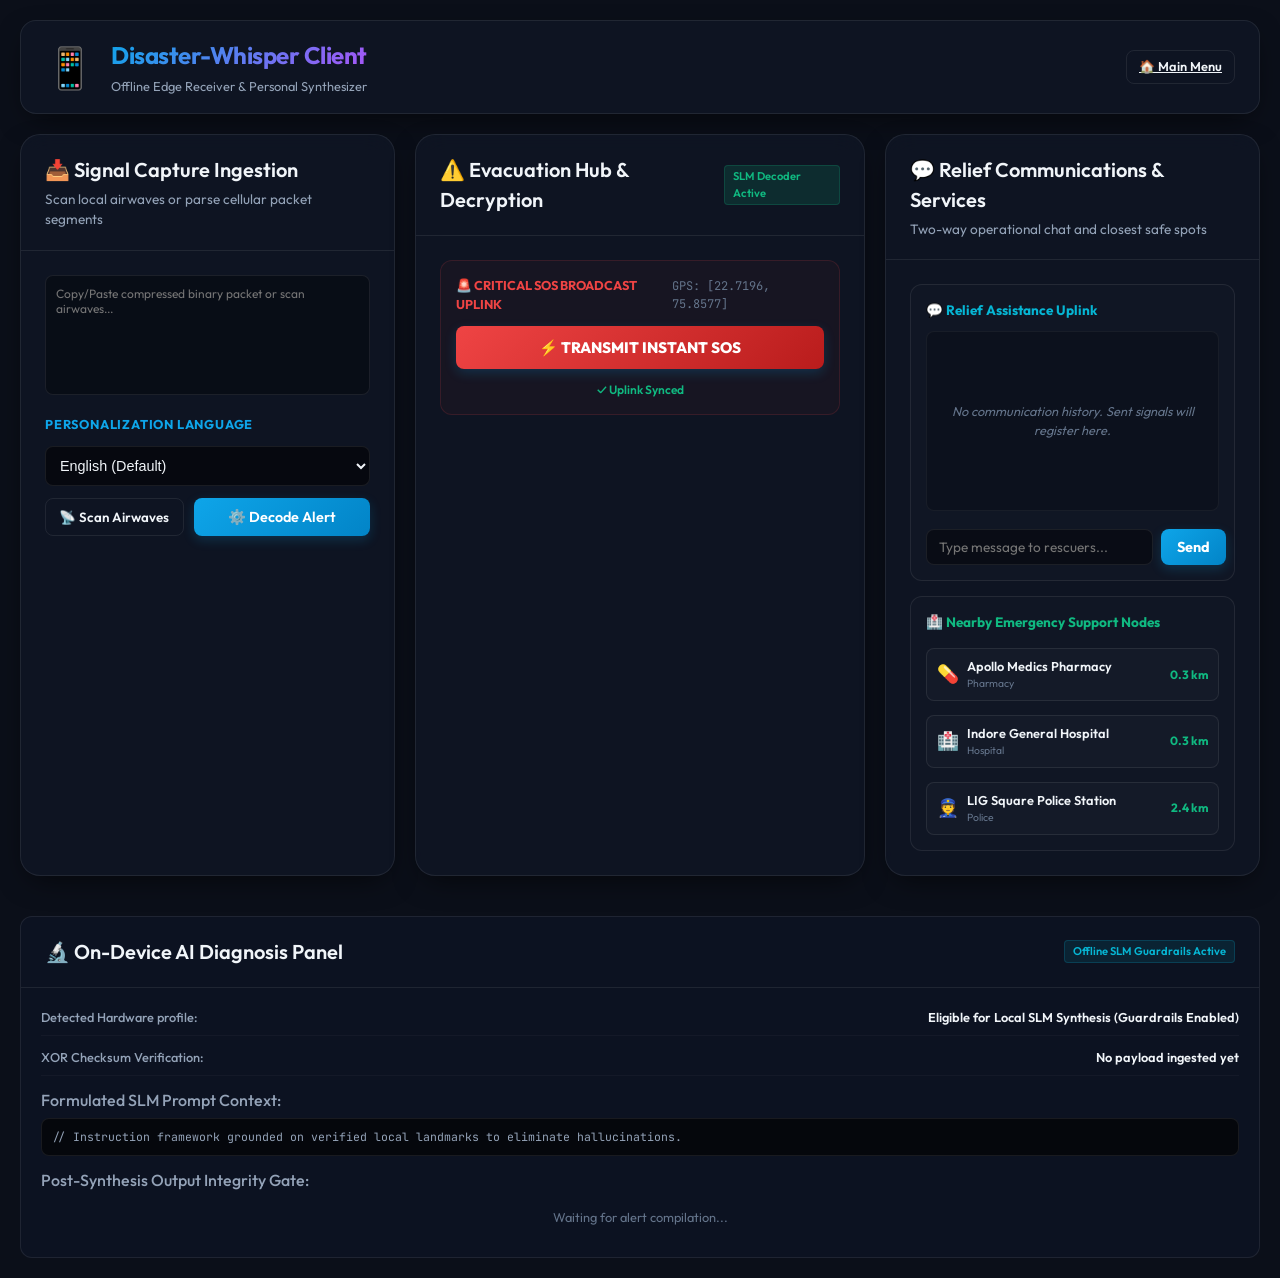
==== commit d872f9cd: "fixed up" ====
--- a/templates/client.html
+++ b/templates/client.html
@@ -462,12 +462,19 @@
         }
 
 
-        // Nearby Help Directory
-        const NEARBY_SERVICES = [
-            { name: "Indore General Hospital", type: "Hospital", coords: [22.7212, 75.8601], distance: "0.4 km", icon: "🏥" },
-            { name: "LIG Square Police Station", type: "Police", coords: [22.7328, 75.8765], distance: "2.3 km", icon: "👮" },
-            { name: "Apollo Medics Pharmacy", type: "Pharmacy", coords: [22.7188, 75.8552], distance: "0.3 km", icon: "💊" }
-        ];
+        // Haversine formula to compute distance in km between two GPS coordinates
+        function getHaversineDistance(lat1, lon1, lat2, lon2) {
+            const R = 6371; // Earth's radius in km
+            const dLat = (lat2 - lat1) * Math.PI / 180;
+            const dLon = (lon2 - lon1) * Math.PI / 180;
+            const a = 
+                Math.sin(dLat/2) * Math.sin(dLat/2) +
+                Math.cos(lat1 * Math.PI / 180) * Math.cos(lat2 * Math.PI / 180) * 
+                Math.sin(dLon/2) * Math.sin(dLon/2);
+            const c = 2 * Math.atan2(Math.sqrt(a), Math.sqrt(1-a));
+            return R * c;
+        }
+
 
         document.addEventListener('DOMContentLoaded', () => {
             loadQueue();
@@ -488,6 +495,7 @@
                     userLatitude = pos.coords.latitude;
                     userLongitude = pos.coords.longitude;
                     document.getElementById('user-coords-lbl').innerText = `GPS: [${userLatitude.toFixed(4)}, ${userLongitude.toFixed(4)}]`;
+                    renderNearbyServices(); // refresh directory for real coordinate
                 }, err => {
                     console.log("Using default simulated Indore GPS coordinates.");
                 });
@@ -503,10 +511,57 @@
             }
         }
 
-        function renderNearbyServices() {
+        async function renderNearbyServices() {
             const listEl = document.getElementById('nearby-services-list');
+            if (!listEl) return;
+            
+            listEl.innerHTML = '<div style="font-size:0.8rem; color:var(--text-muted); text-align:center; padding:10px;">🔍 Querying OpenStreetMap Overpass for emergency nodes...</div>';
+
+            const defaultMock = [
+                { name: "Indore General Hospital", type: "Hospital", coords: [22.7212, 75.8601], icon: "🏥" },
+                { name: "LIG Square Police Station", type: "Police", coords: [22.7328, 75.8765], icon: "👮" },
+                { name: "Apollo Medics Pharmacy", type: "Pharmacy", coords: [22.7188, 75.8552], icon: "💊" }
+            ];
+
+            let nodes = [];
+            try {
+                // Query OpenStreetMap database via Overpass API for amenities in 5km radius
+                const query = `[out:json][timeout:15];(node["amenity"="hospital"](around:5000,${userLatitude},${userLongitude});node["amenity"="police"](around:5000,${userLatitude},${userLongitude});node["amenity"="pharmacy"](around:5000,${userLatitude},${userLongitude}););out body;`;
+                const res = await fetch(`https://overpass-api.de/api/interpreter?data=${encodeURIComponent(query)}`);
+                
+                if (res.ok) {
+                    const data = await res.json();
+                    if (data.elements && data.elements.length > 0) {
+                        data.elements.forEach(el => {
+                            const type = el.tags.amenity;
+                            let icon = "🏥";
+                            if (type === "police") icon = "👮";
+                            if (type === "pharmacy") icon = "💊";
+
+                            nodes.push({
+                                name: el.tags.name || `${type.charAt(0).toUpperCase() + type.slice(1)} Node`,
+                                type: type.charAt(0).toUpperCase() + type.slice(1),
+                                coords: [el.lat, el.lon],
+                                icon: icon
+                            });
+                        });
+                    }
+                }
+            } catch (err) {
+                console.warn("Overpass API request failed. Reverting to offline mock defaults.");
+            }
+
+            if (nodes.length === 0) {
+                nodes = defaultMock;
+            }
+
+            nodes.forEach(node => {
+                node.distance = getHaversineDistance(userLatitude, userLongitude, node.coords[0], node.coords[1]);
+            });
+            nodes.sort((a, b) => a.distance - b.distance);
+
             listEl.innerHTML = '';
-            NEARBY_SERVICES.forEach(service => {
+            nodes.slice(0, 5).forEach(service => {
                 const row = document.createElement('div');
                 row.style.background = 'rgba(255,255,255,0.02)';
                 row.style.border = '1px solid var(--bg-card-border)';
@@ -517,6 +572,7 @@
                 row.style.alignItems = 'center';
                 row.style.cursor = 'pointer';
                 row.style.transition = 'all 0.2s';
+                row.style.marginTop = '6px';
                 
                 row.innerHTML = `
                     <div style="display:flex; align-items:center; gap:8px;">
@@ -526,10 +582,10 @@
                             <span style="font-size:0.65rem; color:var(--text-muted);">${service.type}</span>
                         </div>
                     </div>
-                    <span style="font-size:0.75rem; color:var(--accent-emerald); font-weight:bold;">${service.distance}</span>
+                    <span style="font-size:0.75rem; color:var(--accent-emerald); font-weight:bold;">${service.distance.toFixed(1)} km</span>
                 `;
                 row.onclick = () => {
-                    alert(`Emergency Node: ${service.name}\nType: ${service.type}\nLocation: [${service.coords[0]}, ${service.coords[1]}]\nEvacuation Direction: Head towards safest corridor.`);
+                    alert(`Emergency Node: ${service.name}\nType: ${service.type}\nLocation: [${service.coords[0].toFixed(4)}, ${service.coords[1].toFixed(4)}]\nDistance: ${service.distance.toFixed(2)} km`);
                 };
                 listEl.appendChild(row);
             });
@@ -654,6 +710,99 @@
                 sosQueue.push(chatPayload);
                 saveQueue();
                 processQueue();
+            };
+
+            // TTS Read Aloud Button
+            document.getElementById('tts-btn').onclick = () => {
+                const text = document.getElementById('render-alert-text').innerText;
+                if (!text || text === 'Waiting for alert source...' || text === 'Input alert above and decode to synthesize rich guidance logs.') {
+                    alert("No alert message to read aloud.");
+                    return;
+                }
+
+                if ('speechSynthesis' in window) {
+                    window.speechSynthesis.cancel(); // stop current reading
+
+                    const utterance = new SpeechSynthesisUtterance(text);
+                    const selectedLang = document.getElementById('language-select').value;
+                    
+                    const langMap = {
+                        "en": "en-IN",
+                        "as": "as-IN",
+                        "bn": "bn-IN",
+                        "brx": "brx-IN",
+                        "doi": "doi-IN",
+                        "gu": "gu-IN",
+                        "hi": "hi-IN",
+                        "kn": "kn-IN",
+                        "ks": "ks-IN",
+                        "kok": "kok-IN",
+                        "mai": "mai-IN",
+                        "ml": "ml-IN",
+                        "mni": "mni-IN",
+                        "mr": "mr-IN",
+                        "ne": "ne-IN",
+                        "or": "or-IN",
+                        "pa": "pa-IN",
+                        "sa": "sa-IN",
+                        "sat": "sat-IN",
+                        "sd": "sd-IN",
+                        "ta": "ta-IN",
+                        "te": "te-IN",
+                        "ur": "ur-IN"
+                    };
+                    
+                    const targetLangCode = langMap[selectedLang] || "en-IN";
+                    utterance.lang = targetLangCode;
+
+                    // Try to find a voice that exactly matches the language prefix (e.g., "hi", "ta", etc.)
+                    const voices = window.speechSynthesis.getVoices();
+                    const targetPrefix = targetLangCode.split('-')[0].toLowerCase();
+                    let matchingVoice = voices.find(v => v.lang.toLowerCase().startsWith(targetPrefix));
+                    
+                    if (!matchingVoice) {
+                        // Fallback logic: Devnagari script languages can use the Hindi voice
+                        const devnagariLangs = ["hi", "mr", "sa", "doi", "kok", "mai", "ne", "sd"];
+                        if (devnagariLangs.includes(selectedLang)) {
+                            matchingVoice = voices.find(v => v.lang.toLowerCase().startsWith("hi"));
+                            if (matchingVoice) {
+                                utterance.lang = "hi-IN";
+                            }
+                        }
+                    }
+                    
+                    if (!matchingVoice) {
+                        // General fallback to any Indian English or Indian voice
+                        matchingVoice = voices.find(v => v.lang.toLowerCase().includes("in")) || 
+                                        voices.find(v => v.lang.toLowerCase().startsWith("en"));
+                    }
+
+                    if (matchingVoice) {
+                        utterance.voice = matchingVoice;
+                    }
+
+                    
+                    const btn = document.getElementById('tts-btn');
+                    btn.innerText = '🔊 Playing Audio...';
+                    btn.style.color = 'var(--accent-emerald)';
+                    btn.style.borderColor = 'var(--accent-emerald)';
+
+                    utterance.onend = () => {
+                        btn.innerText = '🔊 Read Aloud (Offline Voice)';
+                        btn.style.color = '';
+                        btn.style.borderColor = '';
+                    };
+
+                    utterance.onerror = () => {
+                        btn.innerText = '🔊 Read Aloud (Offline Voice)';
+                        btn.style.color = '';
+                        btn.style.borderColor = '';
+                    };
+
+                    window.speechSynthesis.speak(utterance);
+                } else {
+                    alert("Text-to-speech synthesis is not supported on this browser.");
+                }
             };
         }
 
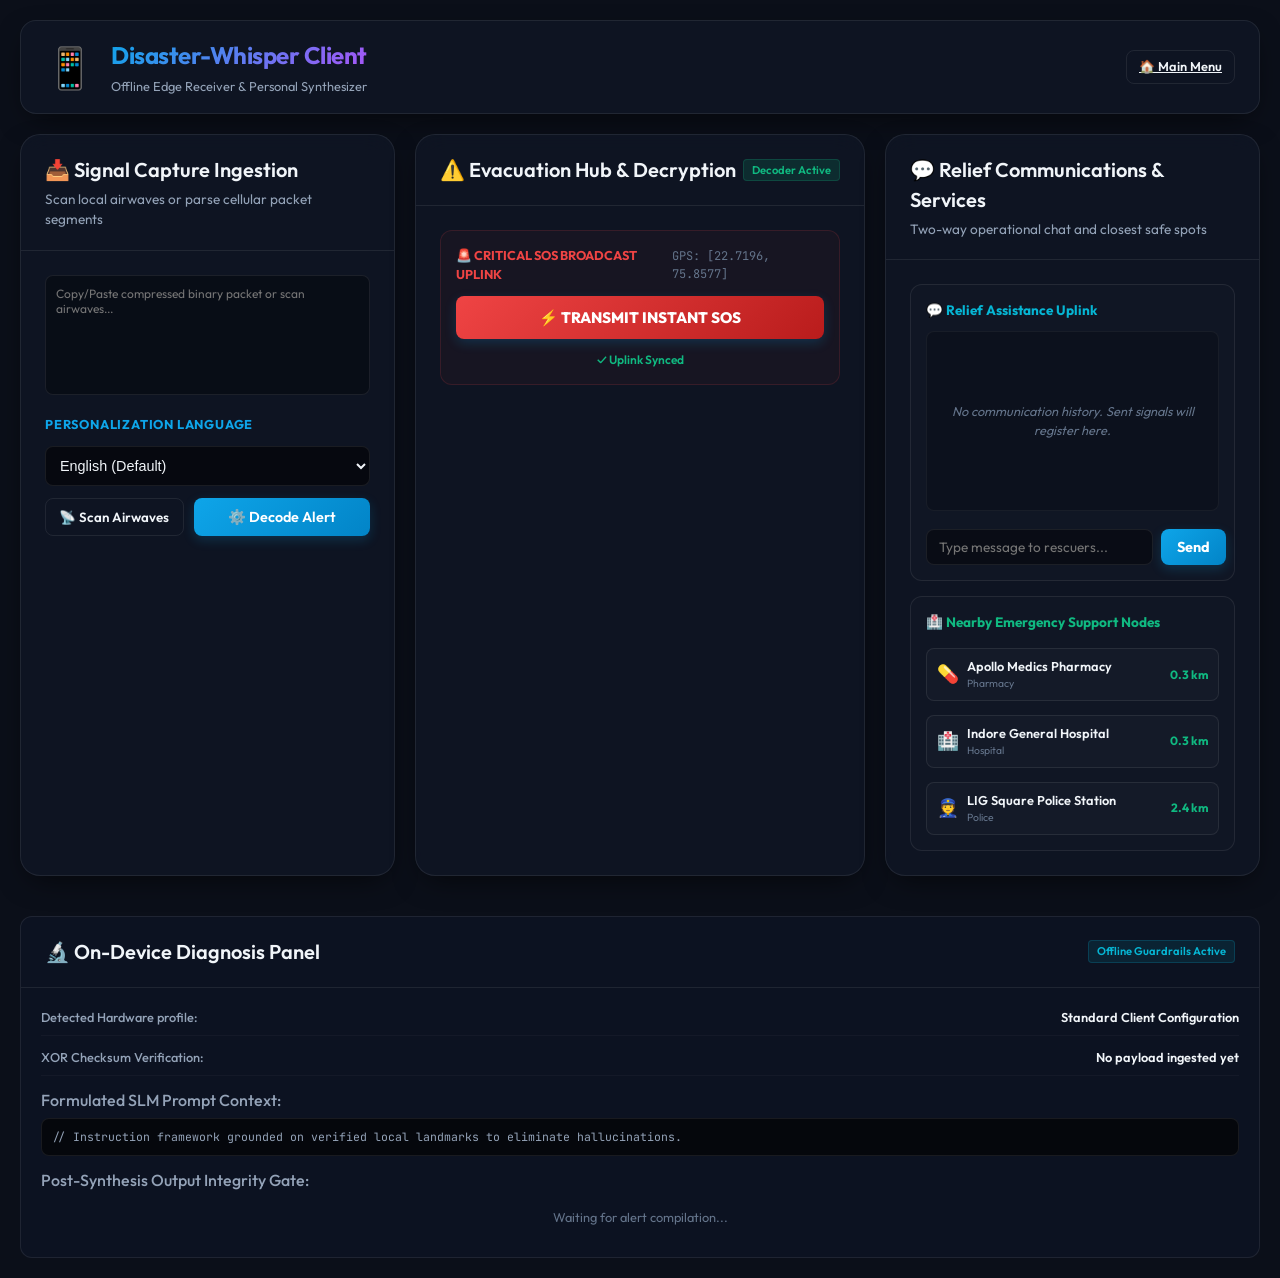
==== commit 8233d4d4: "added the auto speech thing" ====
--- a/templates/client.html
+++ b/templates/client.html
@@ -123,7 +123,7 @@
             <div class="panel glass">
                 <div class="panel-header" style="display: flex; flex-direction: row; justify-content: space-between; align-items: center;">
                     <h2>⚠️ Evacuation Hub & Decryption</h2>
-                    <span class="airwaves-badge" style="background: rgba(16,185,129,0.15); color: var(--accent-emerald);">SLM Decoder Active</span>
+                    <span class="airwaves-badge" style="background: rgba(16,185,129,0.15); color: var(--accent-emerald);">Decoder Active</span>
                 </div>
                 <div class="panel-content" style="gap: 15px; position: relative;">
                     <!-- Loading Status -->
@@ -208,14 +208,14 @@
             <div class="diagnostics-panel glass">
 
                 <div class="panel-header" style="flex-direction: row; justify-content: space-between; align-items: center;">
-                    <h2>🔬 On-Device AI Diagnosis Panel</h2>
-                    <div class="airwaves-badge" style="background: rgba(6,182,212,0.1); border-color: rgba(6,182,212,0.2); color: var(--accent-cyan);">Offline SLM Guardrails Active</div>
+                    <h2>🔬 On-Device Diagnosis Panel</h2>
+                    <div class="airwaves-badge" style="background: rgba(6,182,212,0.1); border-color: rgba(6,182,212,0.2); color: var(--accent-cyan);">Offline Guardrails Active</div>
                 </div>
                 
                 <div class="diag-content" style="padding: 20px;">
                     <div class="diag-item">
                         <span class="diag-lbl">Detected Hardware profile:</span>
-                        <span class="diag-val" id="diag-ram-spec">Eligible for Local SLM Synthesis (Guardrails Enabled)</span>
+                        <span class="diag-val" id="diag-ram-spec">Standard Client Configuration</span>
                     </div>
 
                     <div class="diag-item">
@@ -249,7 +249,6 @@
         let userLatitude = 22.7196;
         let userLongitude = 75.8577;
 
-        let activeDeviceTier = 2; // Always compile via offline SLM endpoint
         let lastDecodedAlertText = '';
 
         // Alarm variables
@@ -461,6 +460,30 @@
             }
         }
 
+        async function autoScanAirwaves() {
+            try {
+                const res = await fetch('/api/active_broadcast');
+                if (!res.ok) return;
+                const data = await res.json();
+                if (data.message && data.message !== lastDecodedAlertText) {
+                    lastDecodedAlertText = data.message;
+                    document.getElementById('paste-broadcast-input').value = data.message;
+                    
+                    const btn = document.getElementById('scan-airwaves-btn');
+                    btn.innerText = '✓ Auto-Captured!';
+                    btn.style.borderColor = 'var(--accent-emerald)';
+                    btn.style.color = 'var(--accent-emerald)';
+                    setTimeout(() => {
+                        btn.innerText = '📡 Scan Airwaves';
+                        btn.style.borderColor = '';
+                        btn.style.color = '';
+                    }, 1500);
+
+                    // Automatically trigger decode
+                    document.getElementById('decode-btn').click();
+                }
+            } catch (e) {}
+        }
 
         // Haversine formula to compute distance in km between two GPS coordinates
         function getHaversineDistance(lat1, lon1, lat2, lon2) {
@@ -486,6 +509,9 @@
             pollUserMessages();
             setInterval(pollUserMessages, 3000);
             
+            // Auto scan for incoming broadcasts
+            setInterval(autoScanAirwaves, 3000);
+
             // Start queue upload loop
             processQueue();
 
@@ -627,11 +653,7 @@
                 loader.classList.remove('hidden');
                 area.classList.add('hidden');
 
-                if (activeDeviceTier === 2) {
-                    document.getElementById('loader-text').innerText = 'Starting Local SLM Synthesis...';
-                } else {
-                    document.getElementById('loader-text').innerText = 'Unpacking payload...';
-                }
+                document.getElementById('loader-text').innerText = 'Unpacking payload...';
 
                 try {
                     const res = await fetch('/api/decode', {
@@ -639,7 +661,6 @@
                         headers: {'Content-Type': 'application/json'},
                         body: JSON.stringify({
                             sms_text: input,
-                            tier: activeDeviceTier,
                             language: document.getElementById('language-select').value
                         })
                     });
@@ -900,6 +921,11 @@
             } else {
                 listEl.innerHTML = '<li class="check-item pass"><span>✓ DETERMINISTIC ENCODING</span> <span>PASS (100% SECURE)</span></li>';
             }
+            
+            // Automatically trigger text-to-speech
+            setTimeout(() => {
+                document.getElementById('tts-btn').click();
+            }, 600);
         }
     </script>
 </body>
